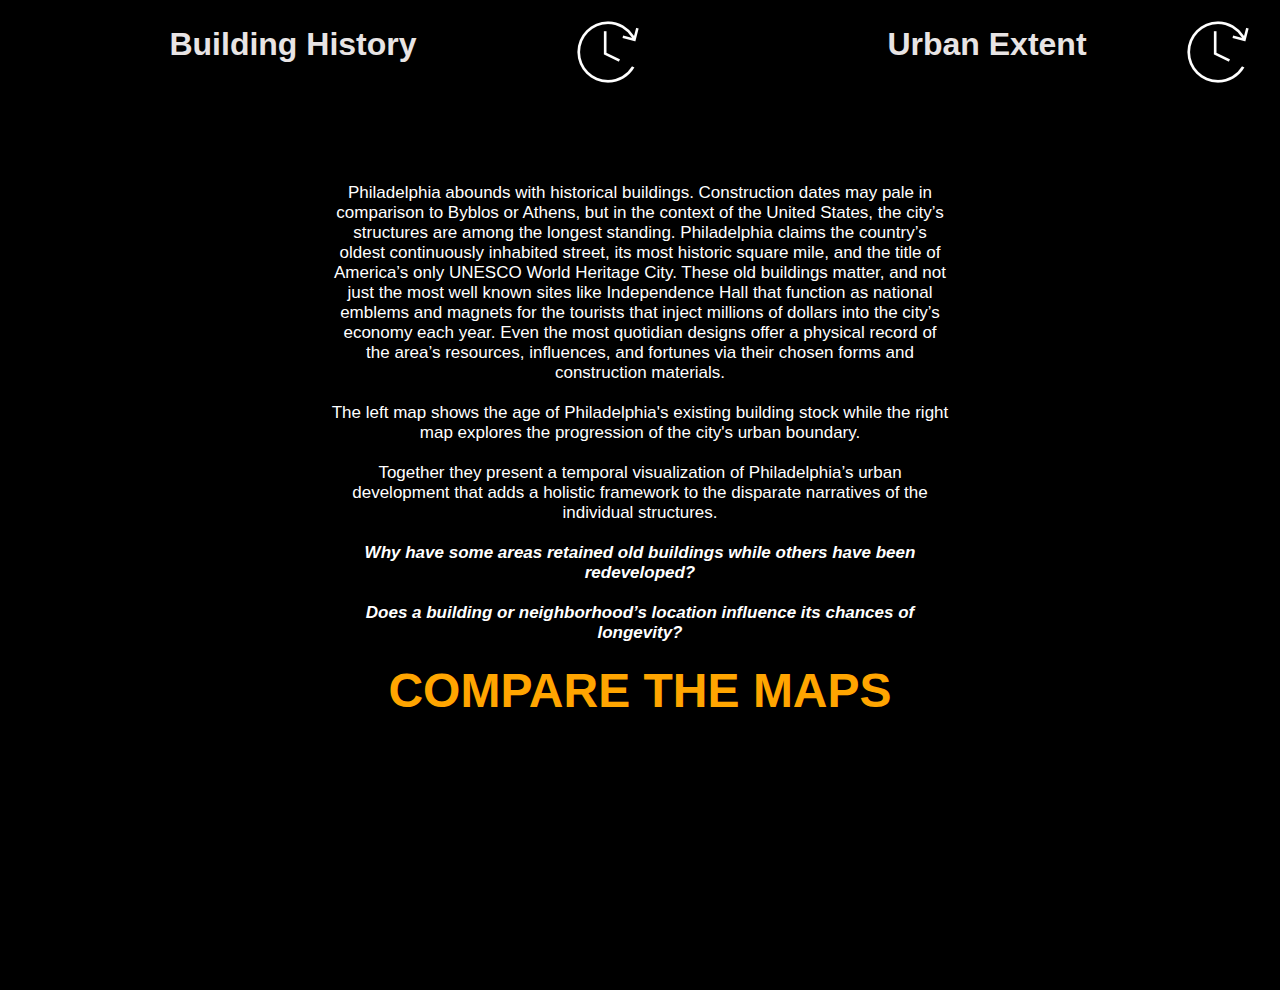
==== index.html @ 95bf89d0 "Update index.html" ====
<html>
<head>  
<title>FINAL PROJECT</title>  
<link rel="stylesheet" href="http://cdn.leafletjs.com/leaflet-0.7.3/leaflet.css"/>  
<script src="http://cdn.leafletjs.com/leaflet-0.7.3/leaflet.js"></script>
<script src='https://api.mapbox.com/mapbox.js/v2.4.0/mapbox.js'></script>
<script src="javascripts/mapsync.js"></script>
<link href='https://api.mapbox.com/mapbox.js/v2.4.0/mapbox.css' rel='stylesheet' />
<link href="stylesheets/style.css" type="text/css" rel="stylesheet">
<script src="javascripts/leaflet.utfgrid.js"></script>
<meta name="viewport" content="initial-scale=1, maximum-scale=1">
<div id="header1">
<h1>Building History</h1>
<div id="trigger1"><a id="trigger1" href='#'> <img src="images/clock.png"></a></div>
</div>

<div id="header2">
<h1>Urban Extent</h1>
<div id="trigger2"><a id="trigger2" href='#'> <img src="images/clock.png"></a></div>
</div>
</head>
<body>
	


	<div id="map1"></div>
	<div id="map2"></div> 
	<div id="click"></div>
	<div id="hover"></div>
	
	<div id="splasher"> <center><br>Philadelphia abounds with historical buildings. Construction dates may pale in comparison to Byblos or Athens, but in the context of the United States, the city’s structures are among the longest standing. 
	Philadelphia claims the country’s oldest continuously inhabited street, its most historic square mile, and the title of America’s only UNESCO World Heritage City. 
	These old buildings matter, and not just the most well known sites like Independence Hall that function as national emblems and magnets for the tourists that inject millions of dollars into the city’s economy each year. Even the most quotidian designs offer a physical record of the area’s resources, influences, and fortunes via their chosen forms and construction materials.    
	<br>
	<br>
	The left map shows the age of Philadelphia's existing building stock while the right map explores the progression of the city's urban boundary.
	<br>
	<br>
	Together they present a temporal visualization of Philadelphia’s urban development that adds a holistic framework to the disparate narratives of the individual structures.
	<br>
	<br><i><b>
	Why have some areas retained old buildings while others have been redeveloped?</i>
	<br>
	<br><i>
	Does a building or neighborhood’s location influence its chances of longevity?</i></b>
	<br>
	<br><font size="18", font color="orange">
	<b> COMPARE THE MAPS</b></font>
	</center>
	</div>


	

	
<script src="javascripts/jquery-2.2.1.min.js"></script>
<script src="javascripts/jquery-ui.min.js"></script>
<script src="javascripts/main.js"></script>
 </body>
 </html>
---- stylesheets/style.css ----
body {
    margin: 0;
    padding: 0;
    background-color:black;
}
#map1{ 
	height: 100%;
	width: 50%;
	float: left;
	} 
#map2 {
	height: 100%;
	width: 50%;
	float: right;
}
#splasher {
	height: 575px;
	width: 620px;
	border-radius: 8px;
	background-color: black;
	position: absolute;
    	top: 0;
	bottom: 0;
	margin-top: auto;
	margin-bottom: auto;
	left: 0;
	right: 0;
    	margin-left: auto;
    	margin-right: auto;
  	font-family: Helvetica;
  	font-size:17;
  	color: white;
  	padding: 20px;
  	z-index: 999;
}

#header1 {
    background-color:black;
    color:#e8e4e4;
    text-align:CENTER;
    padding:5px;
      top: 0px;
  left: 0px;
  width: 45%;
  float:left;
  font-family: Helvetica;
}
#header2 {
    background-color:black;
    color:#e8e4e4;
    text-align:CENTER;
    padding:5px;
      top: 0px;
  right: 0px;
  width:45%;
  float:right;
  font-family: Helvetica;
}
#trigger1 {
	position: absolute;
	left: 45%;
	top:10px;
	z-index: 999;
}
#trigger2 {
	position: absolute;
	right: 15px;
	top:10px;
	z-index:999;
}

#footer {
    background-color:black;
    color:#e8e4e4;
    text-align:LEFT;
    padding:1px;
  right: 0px;
  width:100%;
  float:bottom;
  font-family: Helvetica;
}


.one a {
    text-decoration: none;
}
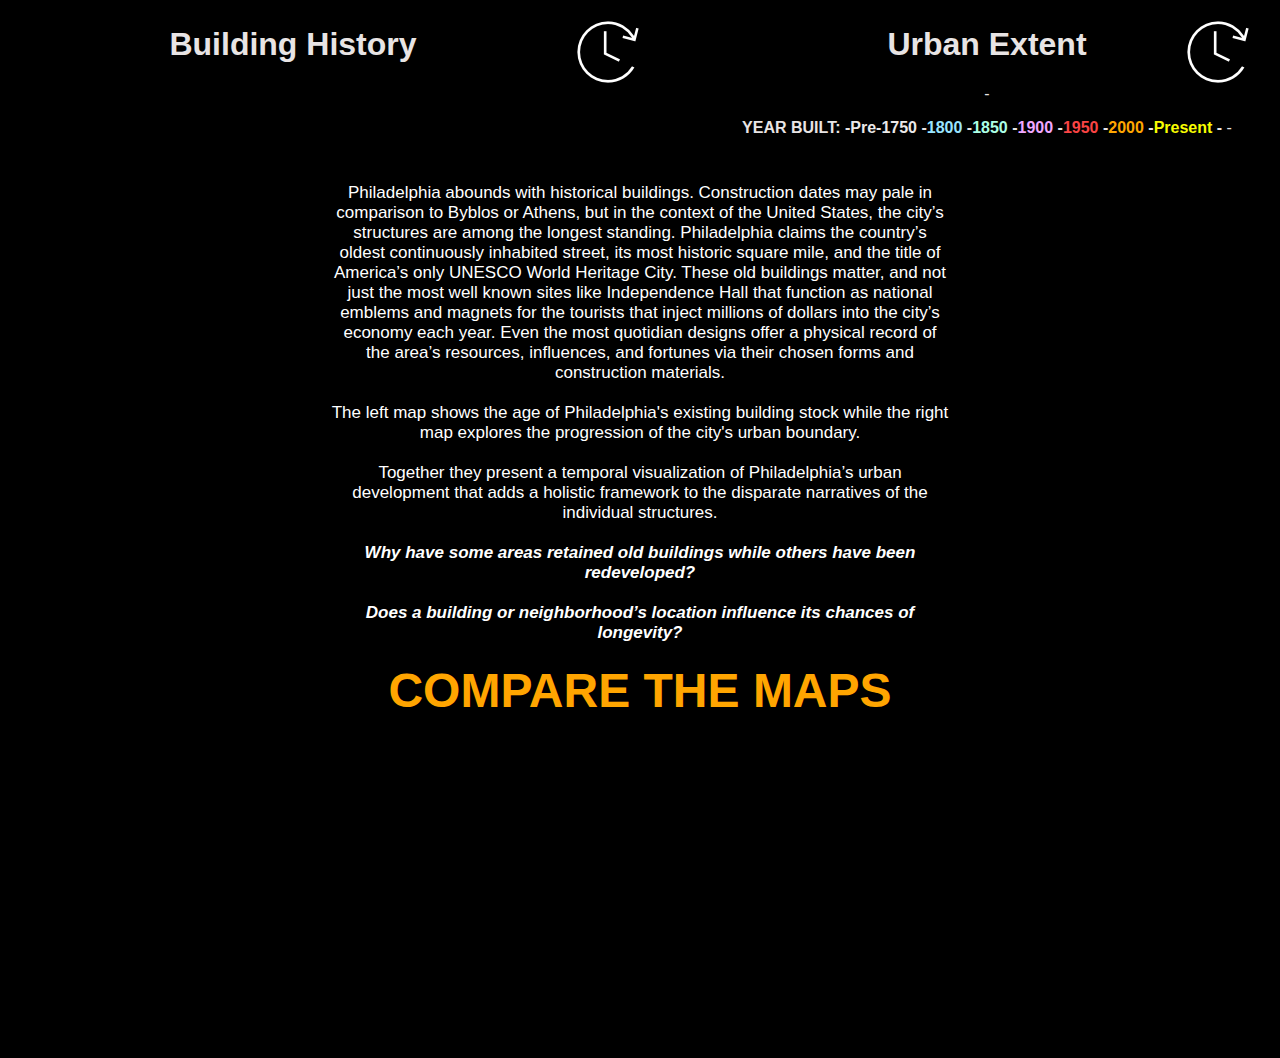
==== commit 72006d7c: "Update index.html" ====
--- a/index.html
+++ b/index.html
@@ -16,6 +16,16 @@
 
 <div id="header2">
 <h1>Urban Extent</h1>
+-<p><b> YEAR BUILT:
+-<font color="#ebe9e9">Pre-1750</font>
+-<font color="#99e4ff">1800</font>
+-<font color="#acffe5">1850</font>
+-<font color="#f0a7ff">1900</font>
+-<font color="fa4444">1950</font>
+-<font color="ffa700">2000</font>
+-<font color="f9fd00">Present</font>
+-</b>
+-</p>
 <div id="trigger2"><a id="trigger2" href='#'> <img src="images/clock.png"></a></div>
 </div>
 </head>
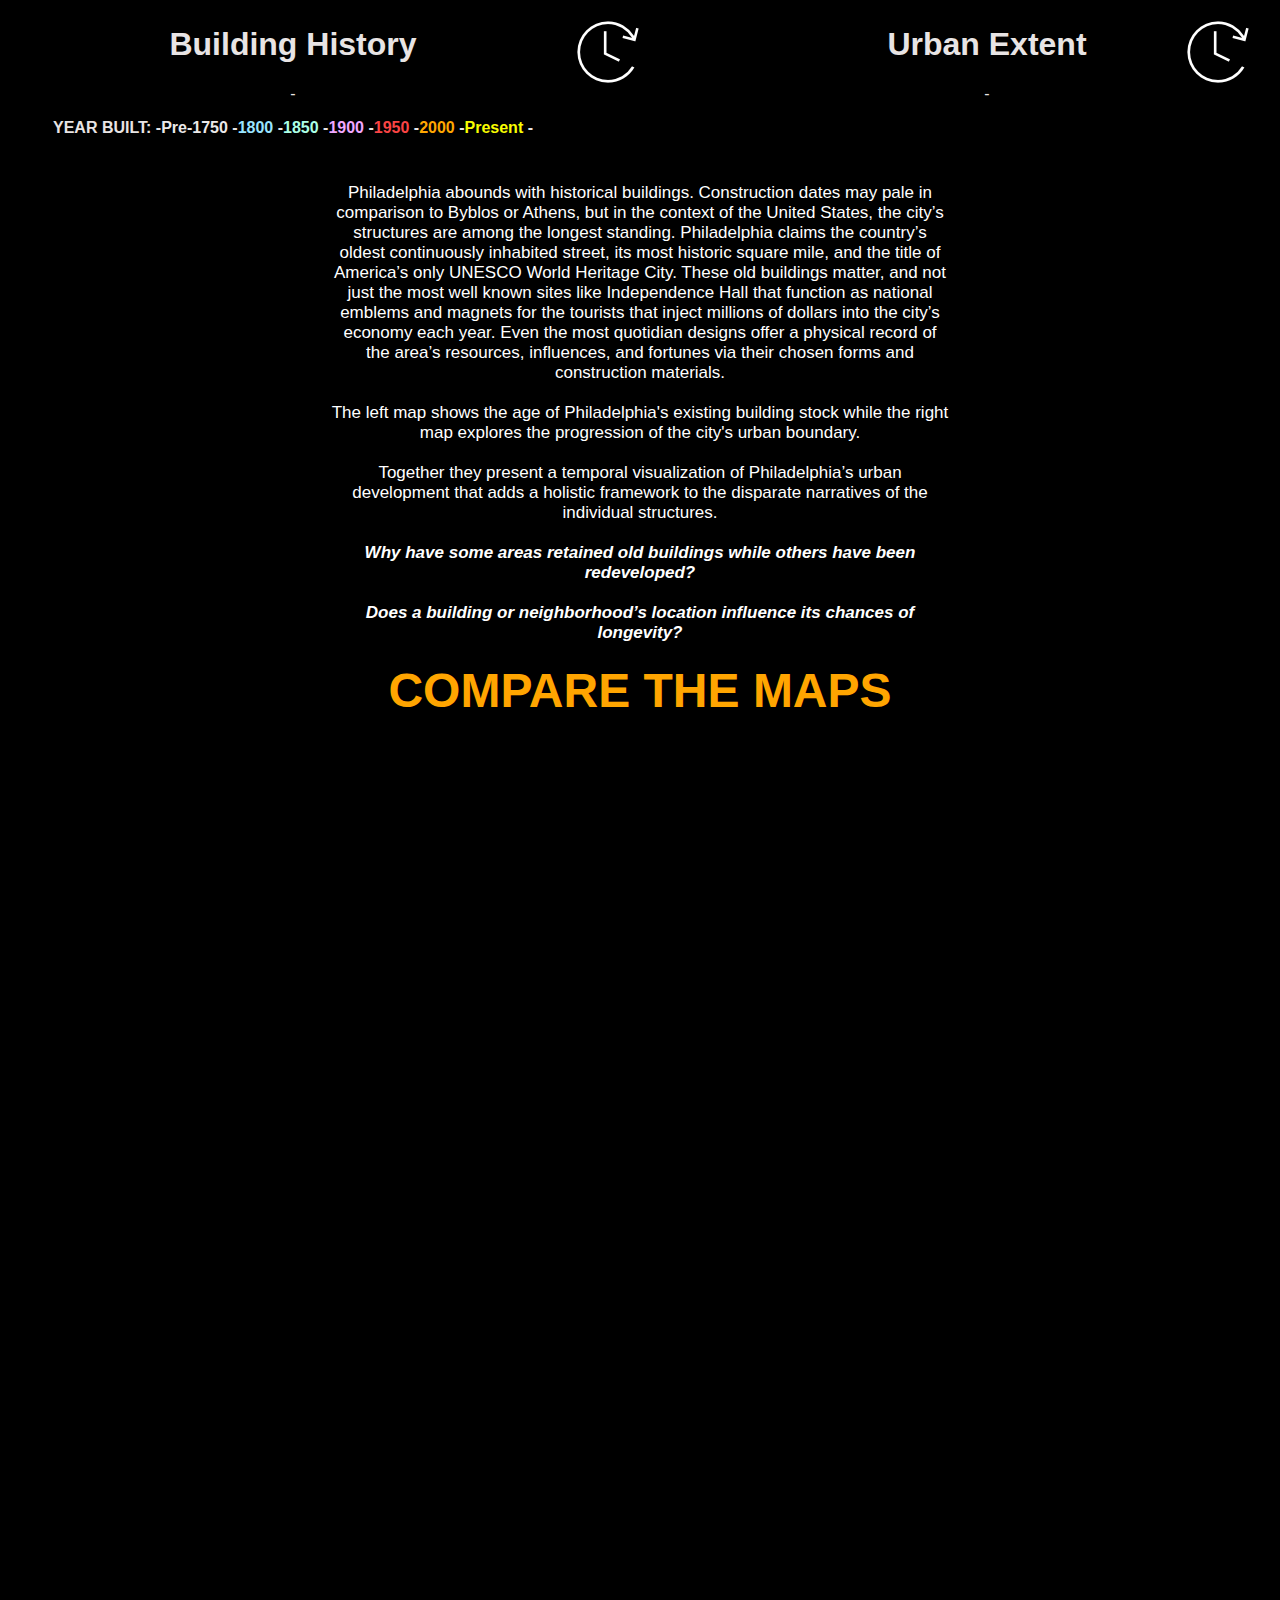
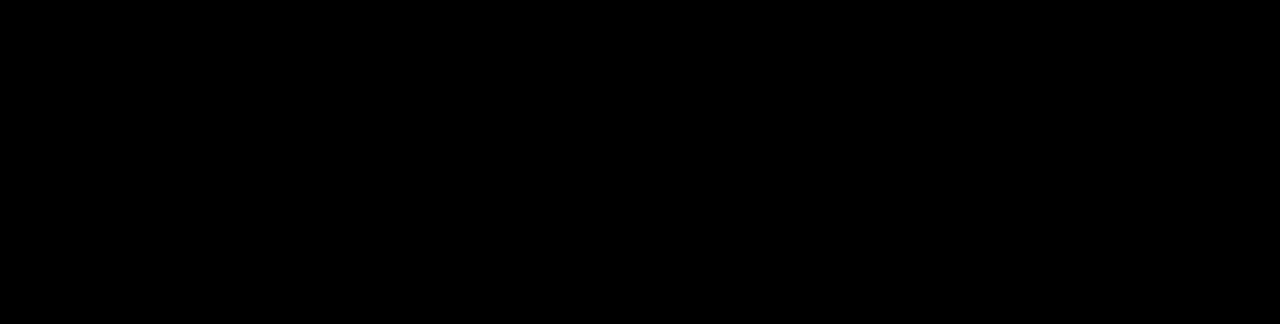
==== commit 0c2cd169: "Update index.html" ====
--- a/index.html
+++ b/index.html
@@ -11,11 +11,6 @@
 <meta name="viewport" content="initial-scale=1, maximum-scale=1">
 <div id="header1">
 <h1>Building History</h1>
-<div id="trigger1"><a id="trigger1" href='#'> <img src="images/clock.png"></a></div>
-</div>
-
-<div id="header2">
-<h1>Urban Extent</h1>
 -<p><b> YEAR BUILT:
 -<font color="#ebe9e9">Pre-1750</font>
 -<font color="#99e4ff">1800</font>
@@ -25,6 +20,12 @@
 -<font color="ffa700">2000</font>
 -<font color="f9fd00">Present</font>
 -</b>
+<div id="trigger1"><a id="trigger1" href='#'> <img src="images/clock.png"></a></div>
+</div>
+
+<div id="header2">
+<h1>Urban Extent</h1>
+
 -</p>
 <div id="trigger2"><a id="trigger2" href='#'> <img src="images/clock.png"></a></div>
 </div>
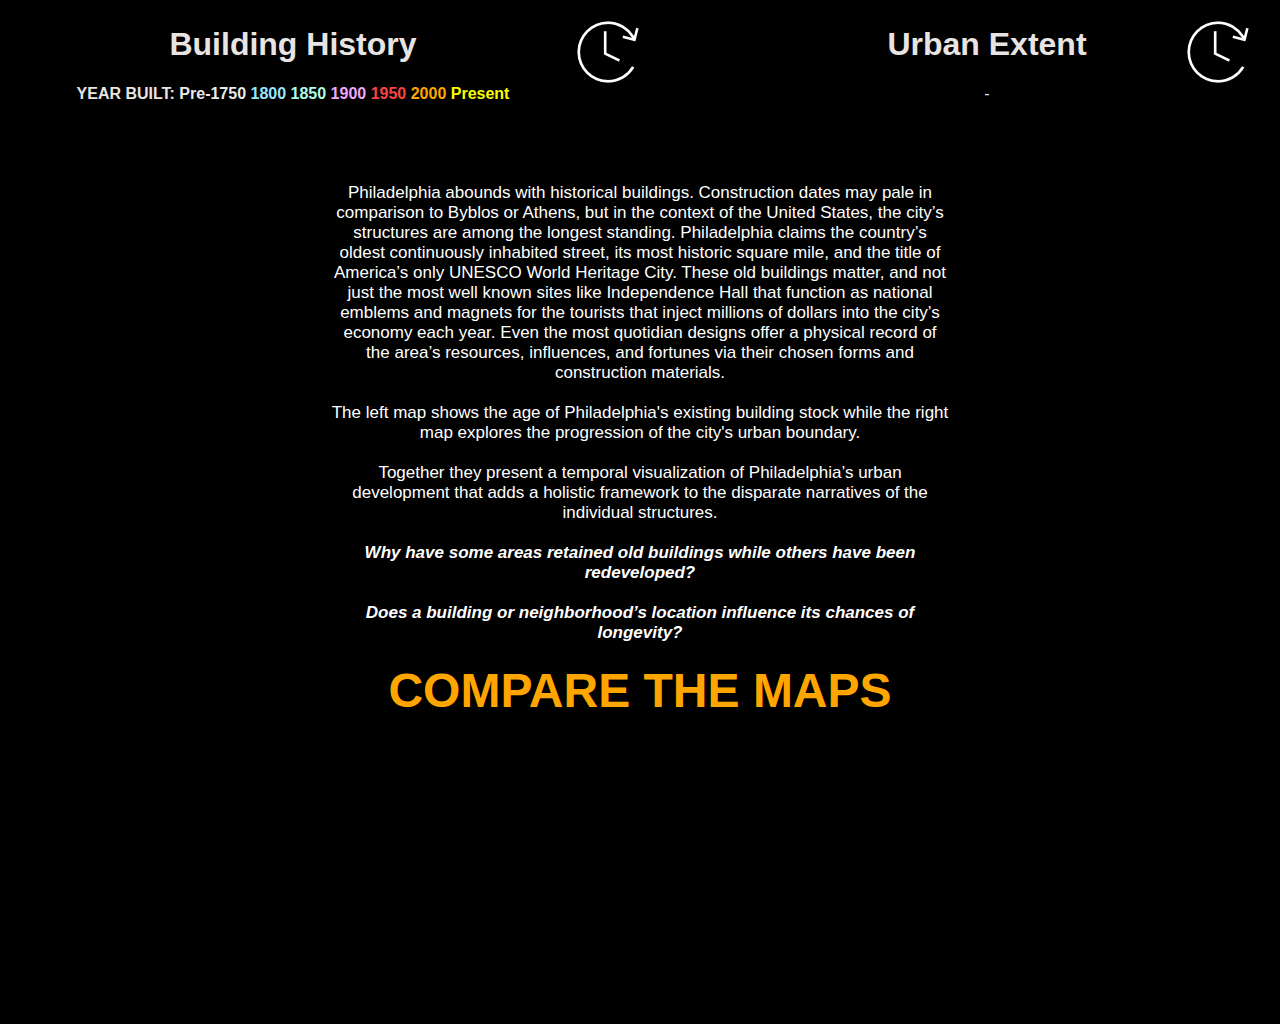
==== commit 8d2908ec: "Update index.html" ====
--- a/index.html
+++ b/index.html
@@ -11,15 +11,15 @@
 <meta name="viewport" content="initial-scale=1, maximum-scale=1">
 <div id="header1">
 <h1>Building History</h1>
--<p><b> YEAR BUILT:
--<font color="#ebe9e9">Pre-1750</font>
--<font color="#99e4ff">1800</font>
--<font color="#acffe5">1850</font>
--<font color="#f0a7ff">1900</font>
--<font color="fa4444">1950</font>
--<font color="ffa700">2000</font>
--<font color="f9fd00">Present</font>
--</b>
+<p><b> YEAR BUILT:
+<font color="#ebe9e9">Pre-1750</font>
+<font color="#99e4ff">1800</font>
+<font color="#acffe5">1850</font>
+<font color="#f0a7ff">1900</font>
+<font color="fa4444">1950</font>
+<font color="ffa700">2000</font>
+<font color="f9fd00">Present</font>
+</b>
 <div id="trigger1"><a id="trigger1" href='#'> <img src="images/clock.png"></a></div>
 </div>
 
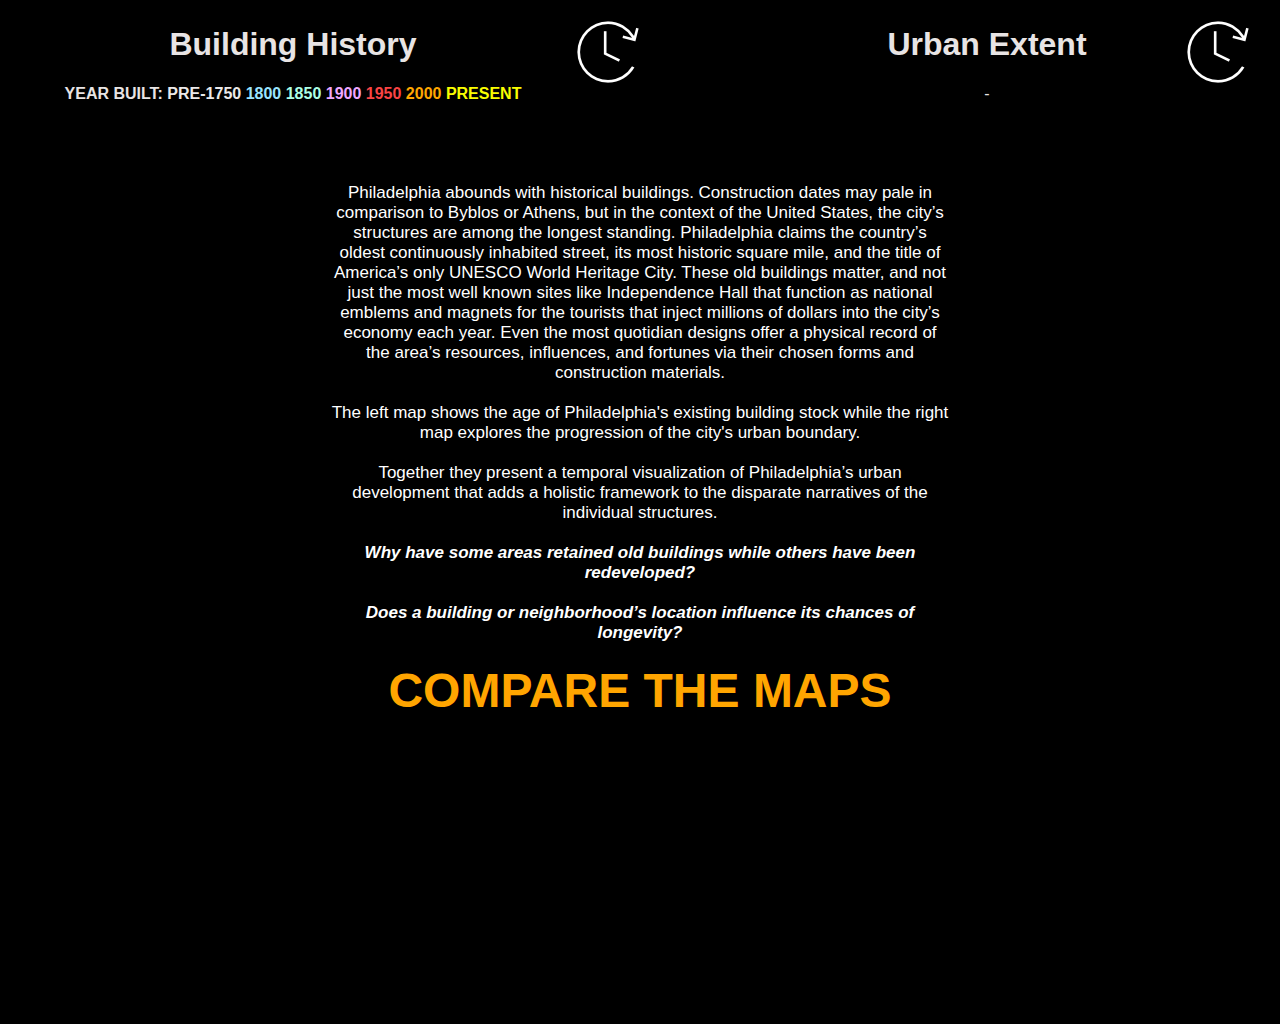
==== commit 02445e21: "Update index.html" ====
--- a/index.html
+++ b/index.html
@@ -12,13 +12,13 @@
 <div id="header1">
 <h1>Building History</h1>
 <p><b> YEAR BUILT:
-<font color="#ebe9e9">Pre-1750</font>
+<font color="#ebe9e9">PRE-1750</font>
 <font color="#99e4ff">1800</font>
 <font color="#acffe5">1850</font>
 <font color="#f0a7ff">1900</font>
 <font color="fa4444">1950</font>
 <font color="ffa700">2000</font>
-<font color="f9fd00">Present</font>
+<font color="f9fd00">PRESENT</font>
 </b>
 <div id="trigger1"><a id="trigger1" href='#'> <img src="images/clock.png"></a></div>
 </div>
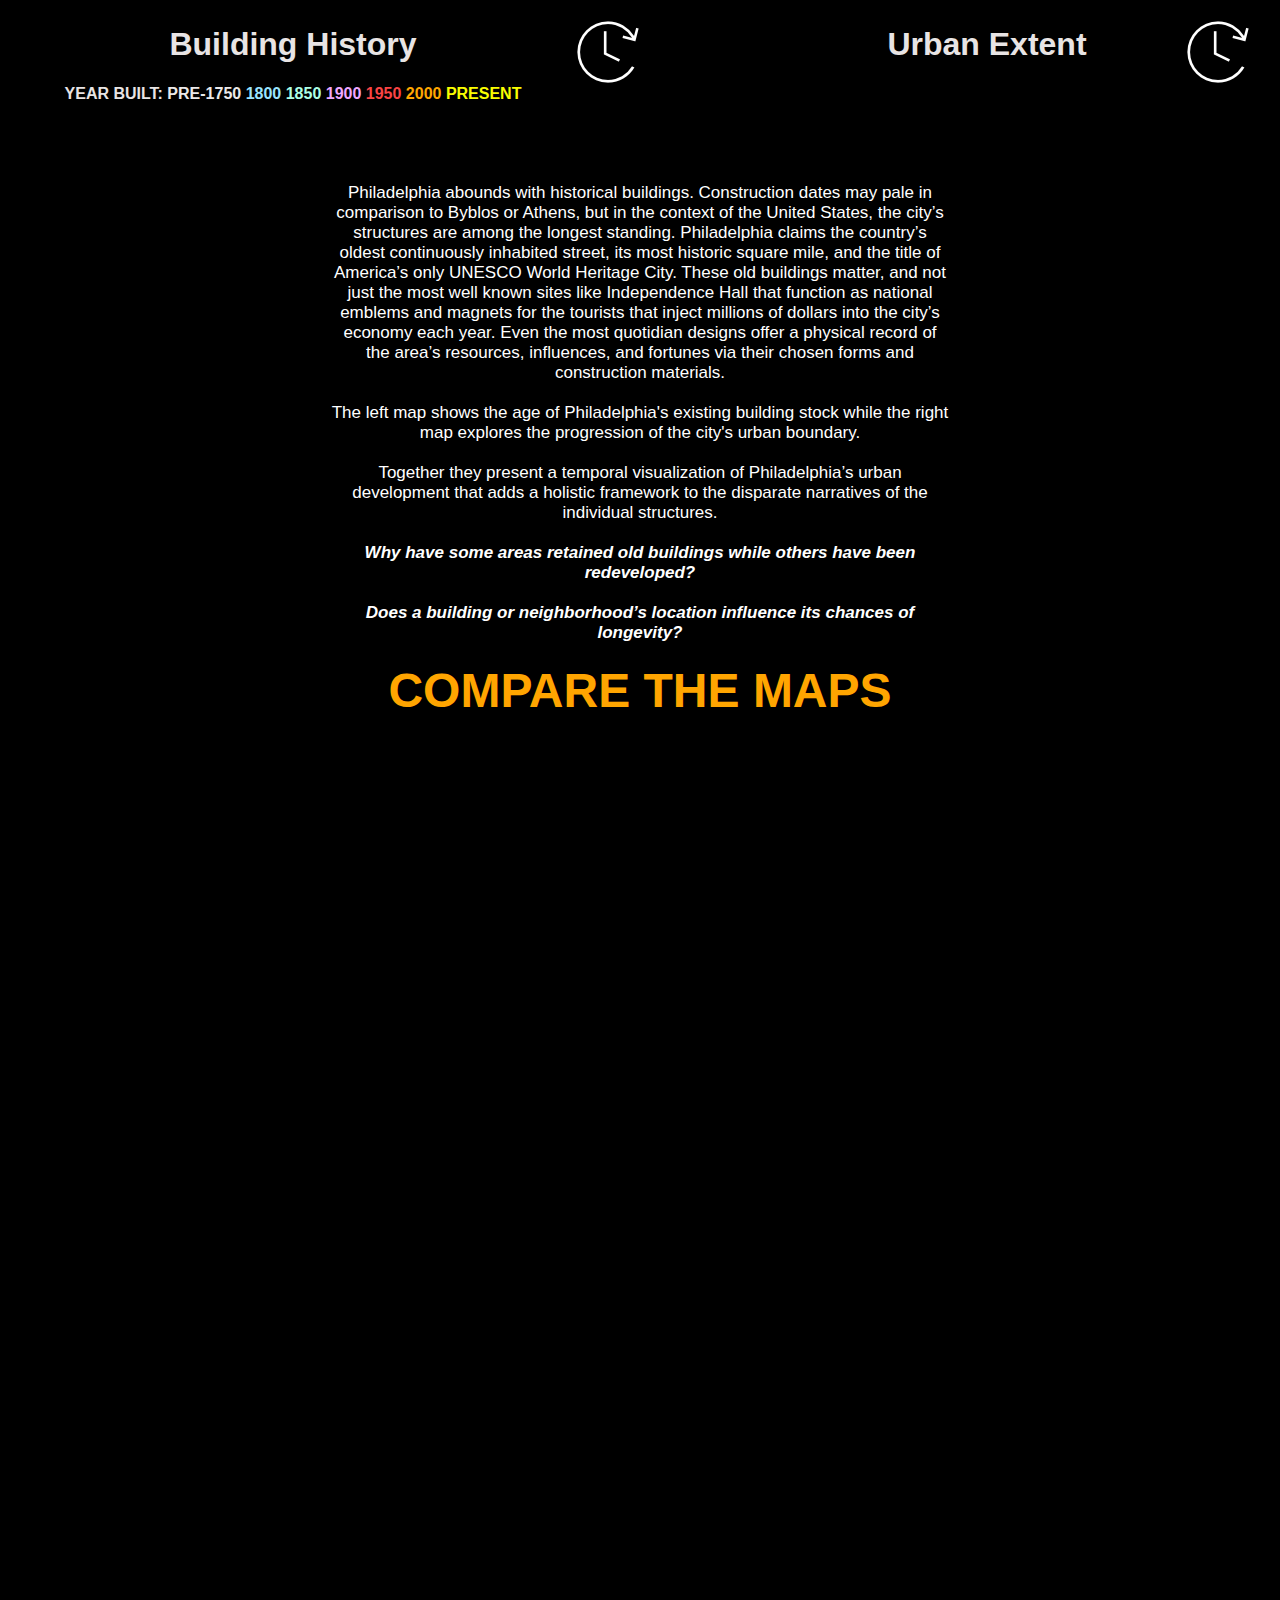
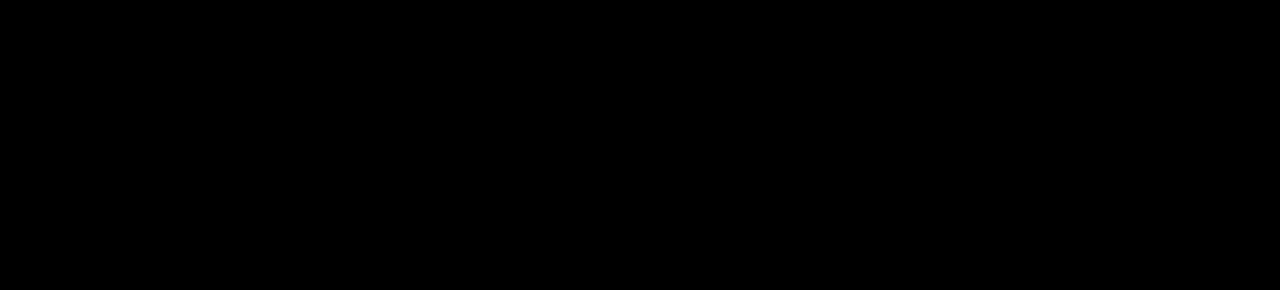
==== commit afb70b58: "Update index.html" ====
--- a/index.html
+++ b/index.html
@@ -26,7 +26,7 @@
 <div id="header2">
 <h1>Urban Extent</h1>
 
--</p>
+</p>
 <div id="trigger2"><a id="trigger2" href='#'> <img src="images/clock.png"></a></div>
 </div>
 </head>
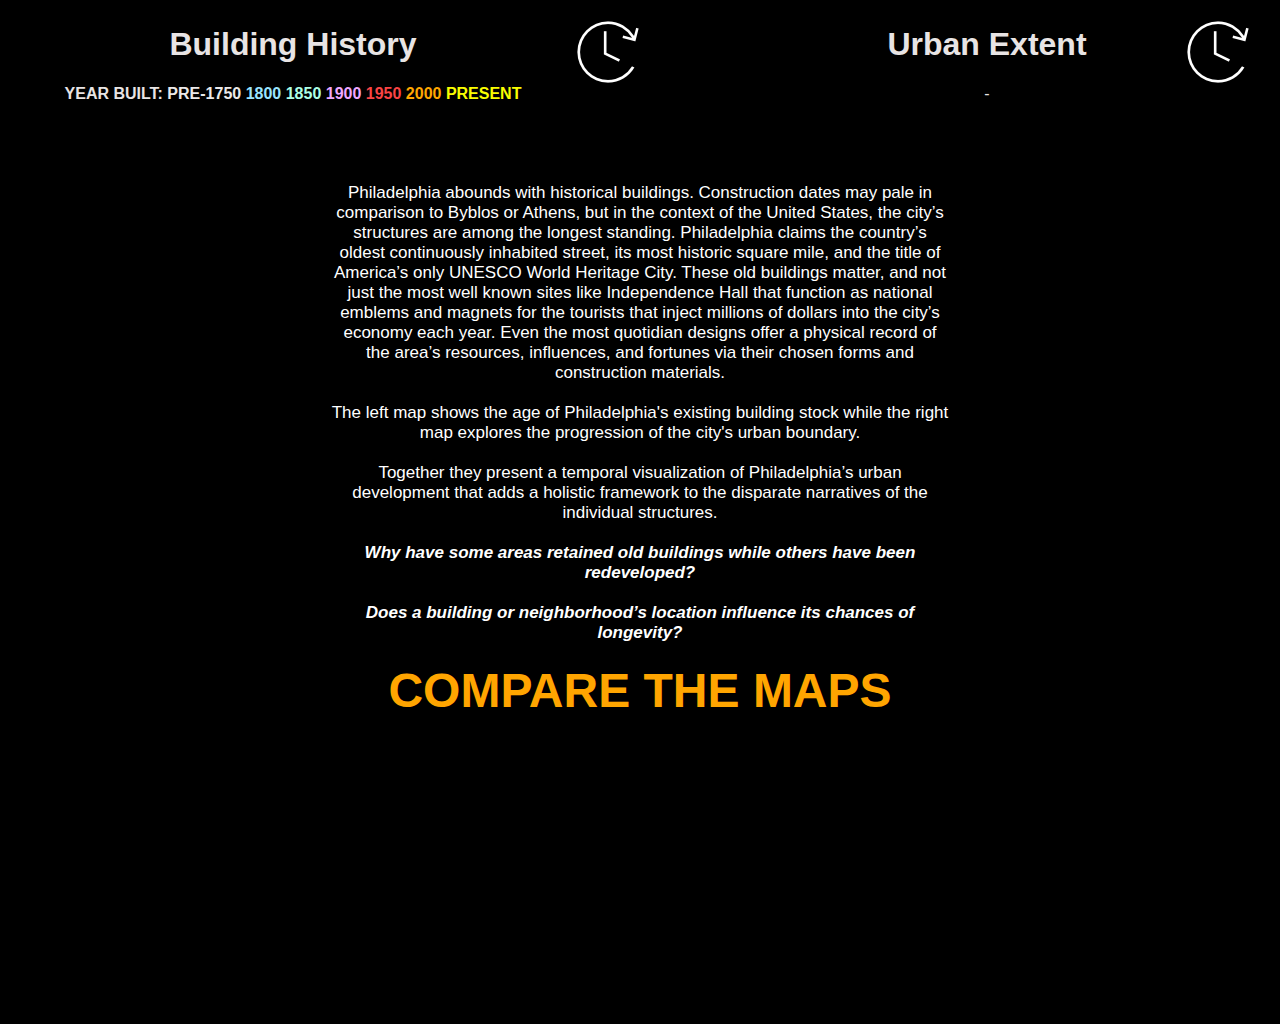
==== commit 37e22f2c: "Update index.html" ====
--- a/index.html
+++ b/index.html
@@ -26,7 +26,7 @@
 <div id="header2">
 <h1>Urban Extent</h1>
 
-</p>
+-</p>
 <div id="trigger2"><a id="trigger2" href='#'> <img src="images/clock.png"></a></div>
 </div>
 </head>
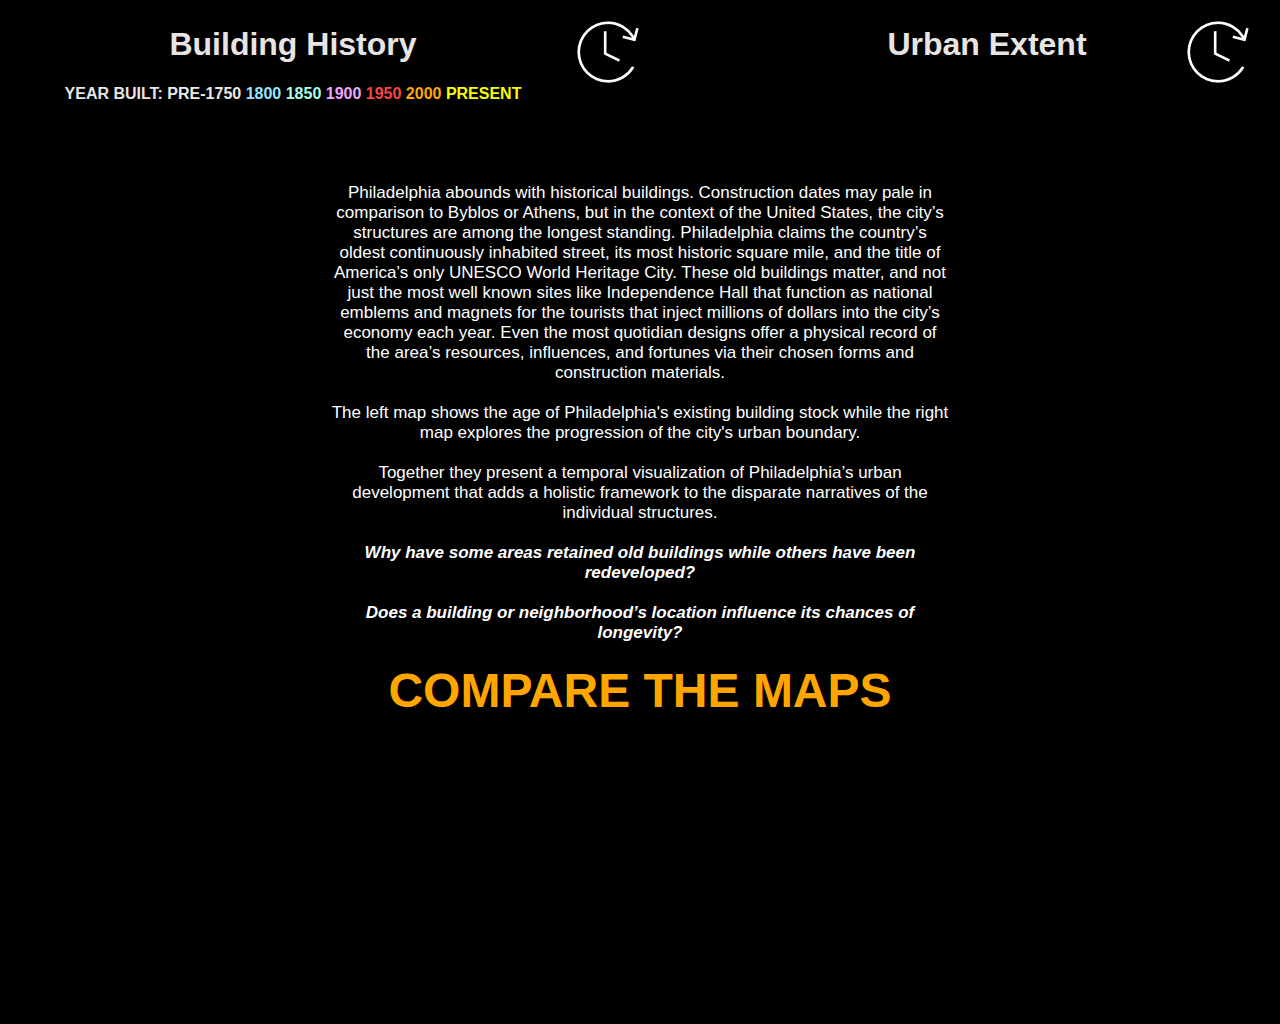
==== commit 01dd5d1c: "Update index.html" ====
--- a/index.html
+++ b/index.html
@@ -25,8 +25,8 @@
 
 <div id="header2">
 <h1>Urban Extent</h1>
-
--</p>
+<font color="#000">-</font>
+</p>
 <div id="trigger2"><a id="trigger2" href='#'> <img src="images/clock.png"></a></div>
 </div>
 </head>
